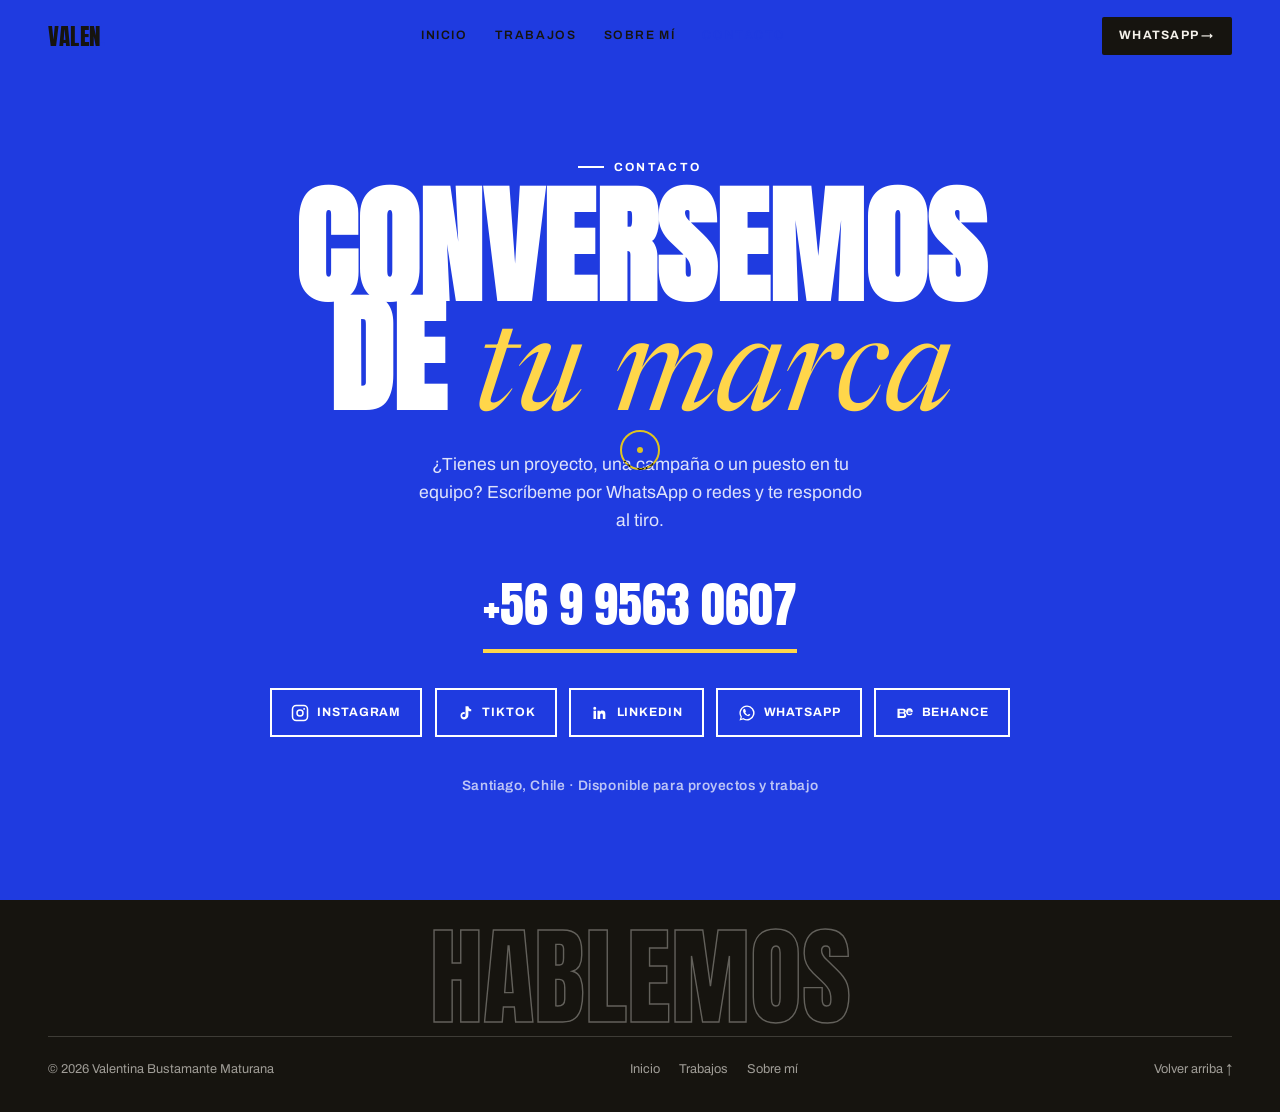
==== contacto.html @ c6c21ce2 "feat: sitio corporativo multipágina con casos de estudio - Reestructura de landing única a sitio mul" ====
<!DOCTYPE html>
<html lang="es">
<head>
<meta charset="UTF-8" />
<meta name="viewport" content="width=device-width, initial-scale=1.0" />
<title>Contacto · Valentina Bustamante</title>
<meta name="description" content="Conversemos. Contacta a Valentina Bustamante por WhatsApp, Instagram, TikTok, LinkedIn o Behance." />
<link rel="preconnect" href="https://fonts.googleapis.com">
<link rel="preconnect" href="https://fonts.gstatic.com" crossorigin>
<link href="https://fonts.googleapis.com/css2?family=Anton&family=Archivo:wght@400;500;600;700;800&family=Newsreader:ital,opsz,wght@0,6..72,400;0,6..72,500;1,6..72,400;1,6..72,500&display=swap" rel="stylesheet">
<link rel="stylesheet" href="styles.css?v=20260607a" />
</head>
<body id="top">
<div class="cursor" data-cursor></div><div class="cursor-dot" data-cursor-dot></div>
<div class="progress"><i data-progress></i></div>

<header class="nav scrolled">
  <a class="nav__logo" href="index.html">VALEN<span>.</span></a>
  <nav class="nav__links">
    <a href="index.html">Inicio</a>
    <a href="trabajos.html">Trabajos</a>
    <a href="sobre-mi.html">Sobre mí</a>
    <a href="contacto.html" class="active">Contacto</a>
  </nav>
  <a class="nav__cta" href="https://wa.me/56995630607" target="_blank" rel="noopener" data-magnetic>WhatsApp →</a>
  <button class="nav__burger" data-burger aria-expanded="false" aria-label="Menú"><span></span><span></span><span></span></button>
</header>
<div class="mobilemenu" data-mobilemenu>
  <a href="index.html">Inicio</a><a href="trabajos.html">Trabajos</a><a href="sobre-mi.html">Sobre <span>mí</span></a><a href="contacto.html">Contacto</a>
</div>

<main>
<section class="contact" style="min-height:100svh;display:flex;align-items:center;padding-top:7rem;padding-bottom:4rem">
  <div class="wrap" style="width:100%">
    <span class="kicker reveal">Contacto</span>
    <h1 class="contact__title reveal">Conversemos<br>de <span class="serif">tu marca</span></h1>
    <p class="reveal reveal-d1" style="max-width:46ch;margin:0 auto 2rem;font-size:1.1rem;color:rgba(255,255,255,.86)">¿Tienes un proyecto, una campaña o un puesto en tu equipo? Escríbeme por WhatsApp o redes y te respondo al tiro.</p>
    <a href="https://wa.me/56995630607" target="_blank" rel="noopener" class="contact__mail reveal reveal-d1" data-magnetic>+56 9 9563 0607</a>
    <div class="socials reveal reveal-d2">
      <a class="sbtn" href="https://www.instagram.com/vaalengg/" target="_blank" rel="noopener" data-magnetic aria-label="Instagram">
        <svg viewBox="0 0 24 24" fill="none" stroke="currentColor" stroke-width="2" stroke-linecap="round" stroke-linejoin="round"><rect x="2" y="2" width="20" height="20" rx="5"/><circle cx="12" cy="12" r="4"/><circle cx="17.5" cy="6.5" r="1.2" fill="currentColor" stroke="none"/></svg><span>Instagram</span>
      </a>
      <a class="sbtn" href="https://www.tiktok.com/@vaaleengg" target="_blank" rel="noopener" data-magnetic aria-label="TikTok">
        <svg viewBox="0 0 24 24" fill="currentColor"><path d="M16.5 3c.3 2.1 1.6 3.7 3.8 4.1v2.6c-1.3.1-2.6-.2-3.8-.8v5.9c0 3.4-2.3 5.7-5.4 5.7-3 0-5.1-2.2-5.1-5 0-3.1 2.5-5.1 5.6-4.7v2.7c-.4-.1-.9-.2-1.3-.2-1.2 0-2.1.9-2.1 2.1 0 1.3.9 2.2 2.2 2.2 1.4 0 2.3-1 2.3-2.6V3h3.8Z"/></svg><span>TikTok</span>
      </a>
      <a class="sbtn" href="https://www.linkedin.com/in/valentina-bustamante-maturana-014641293/" target="_blank" rel="noopener" data-magnetic aria-label="LinkedIn">
        <svg viewBox="0 0 24 24" fill="currentColor"><path d="M4.98 3.5a2 2 0 1 1 0 4 2 2 0 0 1 0-4ZM3.3 9h3.4v11H3.3V9Zm5.3 0h3.25v1.5h.05c.45-.85 1.55-1.75 3.2-1.75 3.4 0 4.05 2.25 4.05 5.2V20h-3.4v-4.85c0-1.15-.02-2.65-1.6-2.65-1.6 0-1.85 1.25-1.85 2.55V20H8.6V9Z"/></svg><span>LinkedIn</span>
      </a>
      <a class="sbtn" href="https://wa.me/56995630607" target="_blank" rel="noopener" data-magnetic aria-label="WhatsApp">
        <svg viewBox="0 0 24 24" fill="currentColor"><path d="M12 2a10 10 0 0 0-8.5 15.3L2 22l4.8-1.5A10 10 0 1 0 12 2Zm0 18.2c-1.6 0-3.1-.4-4.4-1.2l-.3-.2-2.9.9.9-2.8-.2-.3A8.2 8.2 0 1 1 12 20.2Zm4.6-6.1c-.2-.1-1.5-.7-1.7-.8-.2-.1-.4-.1-.6.1-.2.2-.6.8-.8 1-.1.2-.3.2-.5.1-.7-.3-1.4-.7-2-1.4-.5-.5-.9-1.1-1.2-1.7-.1-.2 0-.4.1-.5l.4-.5c.1-.2.2-.3.2-.5 0-.2 0-.4-.1-.5L9.5 6.9c-.2-.5-.4-.4-.6-.4h-.5c-.2 0-.5.1-.7.3-.7.7-1 1.6-1 2.6.1 1.2.6 2.3 1.3 3.2a9.3 9.3 0 0 0 4 3.2c.6.2 1.1.4 1.6.4.6 0 1.2-.1 1.6-.5.3-.2.8-.9 1-1.4.1-.5.1-.9 0-1-.1-.1-.2-.2-.4-.3Z"/></svg><span>WhatsApp</span>
      </a>
      <a class="sbtn" href="https://www.behance.net/valentibustama27" target="_blank" rel="noopener" data-magnetic aria-label="Behance">
        <svg viewBox="0 0 24 24" fill="currentColor"><path d="M9.1 6.2c.9 0 1.7.1 2.3.4.6.2 1 .6 1.3 1.1.3.5.4 1 .4 1.7 0 .7-.2 1.3-.5 1.7-.3.4-.8.8-1.4 1 .8.2 1.4.6 1.8 1.2.4.5.6 1.2.6 2 0 .6-.1 1.2-.4 1.6-.2.5-.6.8-1 1.1-.4.3-.9.5-1.5.6-.5.1-1.1.2-1.6.2H2V6.2h7.1Zm-.4 4.8c.5 0 .9-.1 1.2-.3.3-.2.4-.6.4-1.1 0-.3 0-.5-.1-.7-.1-.2-.3-.3-.4-.4-.2-.1-.4-.2-.6-.2-.2 0-.5-.1-.7-.1H4.9v2.8h3.8Zm.2 5.1c.3 0 .5 0 .8-.1.2 0 .4-.1.6-.3.2-.1.3-.3.4-.5.1-.2.2-.5.2-.8 0-.6-.2-1.1-.5-1.4-.4-.3-.9-.4-1.5-.4H4.9v3.5h4Zm7.5-3.2c.4.4.9.5 1.6.5.5 0 .9-.1 1.3-.4.3-.2.5-.5.6-.7h2c-.3 1-.8 1.7-1.5 2.2-.7.4-1.5.6-2.5.6-.7 0-1.3-.1-1.9-.3-.5-.2-1-.5-1.4-1-.4-.4-.7-.9-.9-1.5-.2-.6-.3-1.2-.3-1.9 0-.6.1-1.3.3-1.8.2-.6.5-1.1 1-1.5.4-.4.9-.8 1.4-1 .6-.2 1.2-.4 1.9-.4.7 0 1.4.1 2 .4.5.3 1 .7 1.4 1.2.3.5.6 1 .8 1.7.1.6.2 1.3.1 2h-6.5c0 .7.2 1.2.5 1.6Zm2.7-4.3c-.3-.3-.7-.5-1.3-.5-.4 0-.7.1-.9.2-.3.1-.5.3-.6.5-.2.2-.3.4-.3.6-.1.2-.1.4-.1.5h4c-.1-.6-.3-1.1-.6-1.4l-.1-.4ZM15 7.7h5v1.2h-5z"/></svg><span>Behance</span>
      </a>
    </div>
    <p class="reveal reveal-d3" style="margin-top:2.4rem;font-family:'Archivo';font-weight:600;letter-spacing:.04em;color:rgba(255,255,255,.7);font-size:.86rem">Santiago, Chile · Disponible para proyectos y trabajo</p>
  </div>
</section>
</main>

<footer class="footer">
  <div class="footer__big" data-fit-footer aria-hidden="true">HABLEMOS</div>
  <div class="footer__row">
    <span>© 2026 Valentina Bustamante Maturana</span>
    <nav class="footer__nav"><a href="index.html">Inicio</a><a href="trabajos.html">Trabajos</a><a href="sobre-mi.html">Sobre mí</a></nav>
    <a href="#top" data-magnetic>Volver arriba ↑</a>
  </div>
</footer>

<script src="data/projects.js?v=20260607a"></script>
<script src="js/site.js?v=20260607a" defer></script>
</body>
</html>
---- styles.css ----
/* ============================================================
   VALENTINA BUSTAMANTE — Portafolio corporativo
   Editorial limpio · identidad azul eléctrica · multipágina
   ============================================================ */
*,*::before,*::after{box-sizing:border-box;margin:0;padding:0}

:root{
  --paper:#F4F1EA;
  --paper-2:#EAE5D9;
  --ink:#16140F;
  --ink-2:#2A2720;
  --ink-soft:rgba(22,20,15,.60);
  --blue:#1F3BE0;
  --blue-deep:#1326AE;
  --yellow:#FFD64A;
  --line:rgba(22,20,15,.13);
  --line-2:rgba(22,20,15,.08);
  --ease:cubic-bezier(.16,1,.3,1);
  --ease-out:cubic-bezier(.22,1,.36,1);
  --maxw:80rem;
}

html{scroll-behavior:smooth;-webkit-font-smoothing:antialiased;text-rendering:optimizeLegibility;background:var(--paper)}
body{background:var(--paper);color:var(--ink);font-family:'Archivo',sans-serif;font-weight:400;line-height:1.6;overflow-x:hidden;cursor:none}
@media (max-width:920px){body{cursor:auto}}
a{color:inherit;text-decoration:none}
img{display:block;max-width:100%}
em{font-style:italic}
::selection{background:var(--blue);color:#fff}

/* paper grain */
body::before{content:"";position:fixed;inset:0;z-index:1;pointer-events:none;opacity:.4;mix-blend-mode:multiply;
  background-image:url("data:image/svg+xml,%3Csvg xmlns='http://www.w3.org/2000/svg' width='200' height='200'%3E%3Cfilter id='n'%3E%3CfeTurbulence type='fractalNoise' baseFrequency='0.85' numOctaves='2'/%3E%3C/filter%3E%3Crect width='100%25' height='100%25' filter='url(%23n)' opacity='0.45'/%3E%3C/svg%3E")}

/* ===== TYPE ===== */
.display{font-family:'Anton',sans-serif;text-transform:uppercase;letter-spacing:-.005em;line-height:.9;font-weight:400}
.serif{font-family:'Newsreader',serif;font-weight:400}
.label{font-family:'Archivo';font-weight:600;text-transform:uppercase;letter-spacing:.2em;font-size:.72rem}
.kicker{font-family:'Archivo';font-weight:700;text-transform:uppercase;letter-spacing:.2em;font-size:.74rem;color:var(--blue);display:inline-flex;align-items:center;gap:.6rem}
.kicker::before{content:"";width:26px;height:2px;background:currentColor}

/* ===== CURSOR ===== */
.cursor,.cursor-dot{position:fixed;top:0;left:0;z-index:9999;pointer-events:none;border-radius:50%;will-change:transform;mix-blend-mode:difference}
.cursor{width:40px;height:40px;border:2px solid #fff;margin:-20px 0 0 -20px;transition:width .3s var(--ease),height .3s var(--ease),background .3s}
.cursor-dot{width:6px;height:6px;background:#fff;margin:-3px 0 0 -3px}
.cursor.is-hover{width:70px;height:70px;background:#fff}
@media (max-width:920px){.cursor,.cursor-dot{display:none}}

/* ===== PROGRESS ===== */
.progress{position:fixed;top:0;left:0;height:3px;width:100%;z-index:950;pointer-events:none}
.progress i{display:block;height:100%;width:0;background:var(--blue)}

/* ===== NAV ===== */
.nav{position:fixed;top:0;left:0;width:100%;z-index:800;display:flex;align-items:center;justify-content:space-between;
  padding:1.05rem clamp(1.1rem,4vw,3rem);transition:background .4s var(--ease),box-shadow .4s,padding .4s}
.nav.scrolled{background:rgba(244,241,234,.9);backdrop-filter:blur(10px);box-shadow:0 1px 0 var(--line);padding-top:.7rem;padding-bottom:.7rem}
.nav__logo{font-family:'Anton';font-size:1.45rem;text-transform:uppercase;letter-spacing:.01em}
.nav__logo span{color:var(--blue)}
.nav__links{display:flex;gap:1.7rem}
.nav__links a{font-family:'Archivo';font-weight:600;font-size:.76rem;text-transform:uppercase;letter-spacing:.13em;position:relative;padding:.2rem 0}
.nav__links a::after{content:"";position:absolute;left:0;bottom:-2px;width:0;height:2px;background:var(--blue);transition:width .35s var(--ease)}
.nav__links a:hover::after,.nav__links a.active::after{width:100%}
.nav__links a.active{color:var(--blue)}
.nav__cta{font-family:'Archivo';font-weight:700;font-size:.76rem;text-transform:uppercase;letter-spacing:.1em;background:var(--ink);color:var(--paper);padding:.6rem 1.1rem;border-radius:2px;transition:transform .3s var(--ease),background .3s}
.nav__cta:hover{background:var(--blue);transform:translateY(-2px)}
.nav__burger{display:none;flex-direction:column;gap:6px;width:40px;height:34px;background:none;border:none;cursor:pointer;justify-content:center;align-items:flex-end}
.nav__burger span{width:26px;height:2.5px;background:var(--ink);transition:transform .4s var(--ease),opacity .3s}
.nav__burger[aria-expanded="true"] span:nth-child(1){transform:translateY(8.5px) rotate(45deg)}
.nav__burger[aria-expanded="true"] span:nth-child(2){opacity:0}
.nav__burger[aria-expanded="true"] span:nth-child(3){transform:translateY(-8.5px) rotate(-45deg)}
@media (max-width:860px){.nav__links,.nav__cta{display:none}.nav__burger{display:flex}}
.mobilemenu{position:fixed;inset:0;z-index:790;background:var(--ink);color:var(--paper);display:flex;flex-direction:column;align-items:center;justify-content:center;gap:1.1rem;opacity:0;visibility:hidden;transition:opacity .4s var(--ease),visibility .4s}
.mobilemenu.is-open{opacity:1;visibility:visible}
.mobilemenu a{font-family:'Anton';text-transform:uppercase;font-size:clamp(2rem,11vw,3rem);color:var(--paper)}
.mobilemenu a span{color:var(--blue)}

/* ===== LAYOUT ===== */
.wrap{max-width:var(--maxw);margin:0 auto;padding-left:clamp(1.1rem,4vw,3rem);padding-right:clamp(1.1rem,4vw,3rem)}
section{position:relative;z-index:2}
.pad{padding-top:clamp(4rem,10vh,7rem);padding-bottom:clamp(4rem,10vh,7rem)}

/* ===== BUTTONS ===== */
.btn{font-family:'Archivo';font-weight:700;text-transform:uppercase;letter-spacing:.08em;font-size:.8rem;padding:.95rem 1.6rem;border-radius:2px;display:inline-flex;align-items:center;gap:.6rem;transition:transform .3s var(--ease),background .3s,color .3s}
.btn--solid{background:var(--blue);color:#fff}
.btn--solid:hover{background:var(--blue-deep);transform:translateY(-3px)}
.btn--ink{background:var(--ink);color:var(--paper)}
.btn--ink:hover{background:var(--blue);transform:translateY(-3px)}
.btn--ghost{border:2px solid var(--ink)}
.btn--ghost:hover{background:var(--ink);color:var(--paper);transform:translateY(-3px)}

/* ===== HOME HERO ===== */
.hero{min-height:100svh;display:flex;flex-direction:column;justify-content:center;padding-top:7rem;padding-bottom:3rem;position:relative;overflow:hidden}
.hero__top{display:flex;gap:1rem;flex-wrap:wrap;align-items:center;margin-bottom:1.5rem}
.tag{font-family:'Archivo';font-weight:700;text-transform:uppercase;letter-spacing:.08em;font-size:.72rem;padding:.34rem .7rem;background:var(--blue);color:#fff;border-radius:2px}
.tag--ink{background:var(--ink);color:var(--paper)}
.tag--out{background:transparent;border:1.5px solid var(--ink);color:var(--ink)}
.hero__title{font-family:'Anton';text-transform:uppercase;line-height:.82;letter-spacing:-.01em;font-size:clamp(3rem,12vw,11rem)}
.hero__title .l1 span,.hero__title .l2 span{display:inline-block;transform:translateY(110%);opacity:0;transition:transform 1s var(--ease-out),opacity 1s}
.hero__title .l1{display:block;overflow:hidden}.hero__title .l2{display:block;overflow:hidden;color:var(--blue)}
.is-loaded .hero__title .l1 span{transform:none;opacity:1}
.is-loaded .hero__title .l2 span{transform:none;opacity:1;transition-delay:.1s}
.hero__sub{margin-top:1.6rem;display:flex;flex-wrap:wrap;gap:.5rem 1rem;align-items:center;font-family:'Archivo';font-weight:500;font-size:clamp(1rem,2.3vw,1.4rem)}
.hero__sub .sep{color:var(--blue);font-weight:700}
.hero__lead{margin-top:1.6rem;max-width:52ch;font-size:1.08rem;color:var(--ink-soft)}
.hero__lead .serif{font-style:italic;color:var(--ink)}
.hero__actions{margin-top:2.2rem;display:flex;gap:1rem;flex-wrap:wrap}
.hero__scroll{position:absolute;bottom:1.5rem;left:50%;transform:translateX(-50%);font-family:'Archivo';font-weight:600;text-transform:uppercase;letter-spacing:.2em;font-size:.68rem;color:var(--ink-soft);display:flex;flex-direction:column;align-items:center;gap:.4rem}
.hero__scroll i{width:1px;height:34px;background:var(--ink-soft);animation:scrolldot 1.8s var(--ease) infinite}
@keyframes scrolldot{0%{transform:scaleY(0);transform-origin:top}45%{transform:scaleY(1);transform-origin:top}55%{transform:scaleY(1);transform-origin:bottom}100%{transform:scaleY(0);transform-origin:bottom}}

/* ===== MARQUEE ===== */
.strip{border-top:2.5px solid var(--ink);border-bottom:2.5px solid var(--ink);background:var(--ink);overflow:hidden;white-space:nowrap;padding:.7rem 0}
.strip--blue{background:var(--blue);border-color:var(--blue)}
.strip__track{display:inline-block;will-change:transform}
.strip__track span{font-family:'Anton';text-transform:uppercase;font-size:clamp(1.2rem,2.8vw,2rem);color:var(--paper);margin:0 .9rem}
.strip__track i{color:var(--yellow);font-style:normal;margin:0 .1rem}

/* ===== SECTION HEAD ===== */
.shead{display:grid;grid-template-columns:1fr auto;gap:1.5rem;align-items:end;margin-bottom:2.6rem}
.shead__title{font-family:'Anton';text-transform:uppercase;font-size:clamp(2.4rem,7vw,5rem);line-height:.86;margin-top:.7rem}
.shead__title .blue{color:var(--blue)}
.shead p{max-width:42ch;color:var(--ink-soft)}
@media (max-width:680px){.shead{grid-template-columns:1fr}}

/* ===== FEATURED PROJECTS (home) ===== */
.feat{display:flex;flex-direction:column;gap:clamp(2.5rem,6vh,5rem)}
.fcard{display:grid;grid-template-columns:1fr 1fr;gap:clamp(1.5rem,4vw,3.5rem);align-items:center}
.fcard:nth-child(even) .fcard__media{order:2}
.fcard__media{position:relative;overflow:hidden;border-radius:3px;aspect-ratio:4/3;background:var(--paper-2);border:1px solid var(--line)}
.fcard__media img{width:100%;height:100%;object-fit:cover;transition:transform .9s var(--ease)}
.fcard:hover .fcard__media img{transform:scale(1.05)}
.fcard__num{position:absolute;top:1rem;left:1rem;z-index:2;font-family:'Anton';font-size:1.2rem;color:#fff;mix-blend-mode:difference}
.fcard__cat{font-family:'Archivo';font-weight:700;text-transform:uppercase;letter-spacing:.13em;font-size:.72rem;color:var(--blue)}
.fcard__title{font-family:'Anton';text-transform:uppercase;font-size:clamp(2rem,5vw,3.4rem);line-height:.9;margin:.5rem 0 .8rem}
.fcard__sum{color:var(--ink-soft);max-width:46ch;margin-bottom:1.2rem}
.fcard__more{font-family:'Archivo';font-weight:700;text-transform:uppercase;letter-spacing:.1em;font-size:.78rem;color:var(--ink);display:inline-flex;gap:.5rem;border-bottom:2px solid var(--blue);padding-bottom:.2rem;transition:gap .3s var(--ease)}
.fcard:hover .fcard__more{gap:1rem}
@media (max-width:760px){.fcard{grid-template-columns:1fr;gap:1.2rem}.fcard:nth-child(even) .fcard__media{order:0}}

/* ===== PROJECTS GRID (trabajos) ===== */
.filters{display:flex;gap:.6rem;flex-wrap:wrap;margin-bottom:2.5rem}
.filter{font-family:'Archivo';font-weight:600;text-transform:uppercase;letter-spacing:.08em;font-size:.74rem;padding:.55rem 1rem;border:1.5px solid var(--line);border-radius:40px;background:transparent;cursor:pointer;transition:all .3s var(--ease)}
.filter:hover{border-color:var(--ink)}
.filter.active{background:var(--ink);color:var(--paper);border-color:var(--ink)}
.grid{display:grid;grid-template-columns:repeat(auto-fill,minmax(min(100%,330px),1fr));gap:1.4rem}
.pcard{position:relative;display:block;background:#fff;border:1px solid var(--line);border-radius:3px;overflow:hidden;transition:transform .4s var(--ease),box-shadow .4s var(--ease)}
.pcard:hover{transform:translateY(-6px);box-shadow:0 20px 40px rgba(22,20,15,.13)}
.pcard__media{position:relative;aspect-ratio:4/3;overflow:hidden;background:var(--paper-2)}
.pcard__media img{width:100%;height:100%;object-fit:cover;transition:transform .8s var(--ease)}
.pcard:hover .pcard__media img{transform:scale(1.06)}
.pcard__badge{position:absolute;top:.8rem;left:.8rem;background:rgba(22,20,15,.85);color:#fff;font-family:'Archivo';font-weight:700;text-transform:uppercase;letter-spacing:.08em;font-size:.64rem;padding:.32rem .6rem;border-radius:2px}
.pcard__body{padding:1.2rem 1.3rem 1.4rem}
.pcard__title{font-family:'Anton';text-transform:uppercase;font-size:1.5rem;line-height:.95}
.pcard__client{font-family:'Archivo';font-weight:600;font-size:.82rem;color:var(--ink-soft);margin-top:.2rem}
.pcard__arrow{position:absolute;bottom:1.3rem;right:1.3rem;color:var(--blue);opacity:0;transform:translateX(-6px);transition:all .35s var(--ease)}
.pcard:hover .pcard__arrow{opacity:1;transform:translateX(0)}

/* ===== TOOLS ===== */
.tools{background:var(--ink);color:var(--paper)}
.tools .kicker{color:var(--yellow)}
.tools .shead__title{color:var(--paper)}
.toolsgrid{display:grid;grid-template-columns:repeat(auto-fit,minmax(150px,1fr));gap:1rem}
.tool{border:1px solid rgba(244,241,234,.16);border-radius:4px;padding:1.4rem;display:flex;align-items:center;gap:1rem;transition:background .4s var(--ease),transform .4s var(--ease),border-color .4s}
.tool:hover{background:rgba(31,59,224,.18);transform:translateY(-5px);border-color:var(--blue)}
.tool__abbr{width:48px;height:48px;flex:none;border-radius:9px;display:grid;place-items:center;font-family:'Archivo';font-weight:800;font-size:1.1rem;background:#0c0b16;color:#8aa0ff;border:1px solid rgba(255,255,255,.12)}
.tool__name{font-family:'Archivo';font-weight:600;font-size:.95rem;line-height:1.2}

/* ===== STATS ===== */
.stats{display:grid;grid-template-columns:repeat(auto-fit,minmax(160px,1fr));gap:1.5rem;border-top:2px solid var(--ink);border-bottom:2px solid var(--ink);padding:2.4rem 0}
.stat__n{font-family:'Anton';font-size:clamp(2.6rem,6vw,4rem);line-height:1;color:var(--blue)}
.stat__l{font-family:'Archivo';font-weight:600;text-transform:uppercase;letter-spacing:.1em;font-size:.74rem;color:var(--ink-soft);margin-top:.3rem}

/* ===== CASE STUDY (proyecto) ===== */
.cs-hero{position:relative;min-height:88svh;display:flex;align-items:flex-end;overflow:hidden;color:#fff}
.cs-hero__bg{position:absolute;inset:0;z-index:0}
.cs-hero__bg img{width:100%;height:100%;object-fit:cover;transform:scale(1.08);transition:transform 1.4s var(--ease)}
.cs-hero.in .cs-hero__bg img{transform:scale(1)}
.cs-hero__bg::after{content:"";position:absolute;inset:0;background:linear-gradient(to top,rgba(8,7,5,.9) 0%,rgba(8,7,5,.45) 45%,rgba(8,7,5,.25) 100%)}
.cs-hero__inner{position:relative;z-index:2;width:100%;padding-bottom:clamp(2.5rem,6vh,4.5rem);padding-top:7rem}
.cs-hero__cat{font-family:'Archivo';font-weight:700;text-transform:uppercase;letter-spacing:.18em;font-size:.78rem;color:#fff}
.cs-hero__cat .dotcol{display:inline-block;width:9px;height:9px;border-radius:50%;margin-right:.5rem;vertical-align:middle}
.cs-hero__title{font-family:'Anton';text-transform:uppercase;font-size:clamp(3rem,11vw,9rem);line-height:.85;margin:.6rem 0 1rem}
.cs-hero__meta{display:flex;flex-wrap:wrap;gap:1.4rem 2.4rem;border-top:1px solid rgba(255,255,255,.25);padding-top:1.3rem;max-width:60rem}
.cs-meta__k{font-family:'Archivo';font-weight:700;text-transform:uppercase;letter-spacing:.12em;font-size:.66rem;opacity:.7;margin-bottom:.25rem}
.cs-meta__v{font-family:'Archivo';font-weight:500;font-size:.95rem}

.cs-intro{font-family:'Newsreader',serif;font-size:clamp(1.4rem,3.2vw,2.2rem);line-height:1.4;max-width:30ch;font-weight:400}
.cs-introwrap{display:grid;grid-template-columns:1fr 1.1fr;gap:clamp(1.5rem,5vw,4rem);align-items:start}
.cs-introwrap .label{color:var(--blue)}
.cs-introwrap p{color:var(--ink-soft);font-size:1.05rem;margin-top:.4rem}
@media (max-width:760px){.cs-introwrap{grid-template-columns:1fr;gap:1rem}}

/* blocks: problema/insight/concepto/rol */
.cs-blocks{display:flex;flex-direction:column}
.cs-block{display:grid;grid-template-columns:.7fr 1.3fr;gap:clamp(1rem,4vw,3rem);padding:clamp(1.8rem,4vh,3rem) 0;border-top:1px solid var(--line)}
.cs-block__k{font-family:'Anton';text-transform:uppercase;font-size:clamp(1.6rem,3.6vw,2.7rem);line-height:.95;color:var(--ink)}
.cs-block__k span{color:var(--blue);display:block;font-size:.42em;font-family:'Archivo';font-weight:700;letter-spacing:.14em;margin-bottom:.4rem}
.cs-block__t{font-size:clamp(1.05rem,2vw,1.3rem);line-height:1.55;max-width:48ch;color:var(--ink-2)}
.cs-block--quote .cs-block__t{font-family:'Newsreader',serif;font-style:italic;font-size:clamp(1.5rem,3.4vw,2.4rem);line-height:1.3;color:var(--ink)}
.cs-block--quote .cs-block__t::before{content:"“";color:var(--blue)}
.cs-block--quote .cs-block__t::after{content:"”";color:var(--blue)}
@media (max-width:680px){.cs-block{grid-template-columns:1fr;gap:.6rem}}

/* gallery */
.cs-gallery{display:grid;grid-template-columns:repeat(2,1fr);gap:1.2rem}
.gitem{position:relative;border-radius:3px;overflow:hidden;background:var(--paper-2);border:1px solid var(--line)}
.gitem--wide{grid-column:1/-1}
.gitem img,.gitem video{width:100%;display:block}
.gitem__cap{position:absolute;left:0;bottom:0;width:100%;padding:1.5rem 1rem .8rem;background:linear-gradient(transparent,rgba(8,7,5,.8));color:#fff;font-family:'Archivo';font-weight:600;font-size:.86rem;letter-spacing:.02em;transform:translateY(8px);opacity:0;transition:all .4s var(--ease)}
.gitem:hover .gitem__cap{transform:none;opacity:1}
.gitem--video{cursor:pointer}
.gitem--video .playbtn{position:absolute;inset:0;margin:auto;width:64px;height:64px;border-radius:50%;background:rgba(255,255,255,.92);display:grid;place-items:center;pointer-events:none;transition:transform .3s var(--ease),opacity .3s}
.gitem--video .playbtn::after{content:"";border-left:18px solid var(--ink);border-top:11px solid transparent;border-bottom:11px solid transparent;margin-left:4px}
.gitem--video.playing .playbtn{opacity:0;transform:scale(.6)}
@media (max-width:600px){.cs-gallery{grid-template-columns:1fr}}

/* next project */
.cs-next{display:block;background:var(--ink);color:var(--paper);text-align:center;padding:clamp(3rem,8vh,6rem) 1rem;transition:background .4s}
.cs-next:hover{background:var(--blue)}
.cs-next__k{font-family:'Archivo';font-weight:700;text-transform:uppercase;letter-spacing:.2em;font-size:.74rem;opacity:.7}
.cs-next__t{font-family:'Anton';text-transform:uppercase;font-size:clamp(2.4rem,8vw,6rem);line-height:.9;margin-top:.5rem}

/* loader for proyecto */
.cs-loading{min-height:60svh;display:grid;place-items:center;font-family:'Archivo';color:var(--ink-soft)}

/* ===== ABOUT (sobre-mi) ===== */
.about__grid{display:grid;grid-template-columns:.85fr 1.15fr;gap:clamp(2rem,5vw,4rem);align-items:center}
.about__photo{position:relative;border-radius:3px;overflow:hidden;border:1px solid var(--line);background:#fff}
.about__photo img{width:100%;display:block}
.about__lead{font-family:'Newsreader',serif;font-size:clamp(1.5rem,3.4vw,2.3rem);line-height:1.35;margin-bottom:1.4rem}
.about__lead em{color:var(--blue)}
.about__body p{color:var(--ink-2);margin-bottom:1rem;max-width:58ch;font-size:1.05rem}
@media (max-width:780px){.about__grid{grid-template-columns:1fr;gap:2rem}}

.skills-list{display:grid;grid-template-columns:repeat(auto-fit,minmax(220px,1fr));gap:1.2rem}
.skill{border-top:2px solid var(--ink);padding-top:1.1rem}
.skill h3{font-family:'Archivo';font-weight:700;text-transform:uppercase;letter-spacing:.03em;font-size:1.1rem;margin-bottom:.4rem}
.skill p{color:var(--ink-soft);font-size:.94rem}
.skill__n{font-family:'Anton';color:var(--blue);font-size:1.1rem}

/* awards */
.awards{list-style:none;border-top:2px solid var(--ink)}
.award{display:grid;grid-template-columns:64px 1fr auto;gap:1.4rem;align-items:baseline;padding:1.4rem .2rem;border-bottom:1px solid var(--line);transition:background .4s var(--ease),padding-left .4s var(--ease)}
.award:hover{background:var(--yellow);padding-left:1rem}
.award__y{font-family:'Anton';font-size:1.2rem;color:var(--blue)}
.award:hover .award__y{color:var(--ink)}
.award__n{font-family:'Archivo';font-weight:700;text-transform:uppercase;font-size:clamp(1rem,2.4vw,1.5rem);line-height:1.1}
.award__n em{color:var(--blue)}
.award:hover .award__n em{color:var(--ink)}
.award__o{font-size:.84rem;color:var(--ink-soft);text-align:right}
.award:hover .award__o{color:var(--ink)}
@media (max-width:600px){.award{grid-template-columns:1fr;gap:.3rem}.award__o{text-align:left}}

/* ===== CONTACT ===== */
.contact{background:var(--blue);color:#fff;text-align:center;overflow:hidden}
.contact .kicker{color:#fff}
.contact__title{font-family:'Anton';text-transform:uppercase;font-size:clamp(2.8rem,11vw,8rem);line-height:.85;margin:1rem 0}
.contact__title .serif{font-family:'Newsreader';font-style:italic;text-transform:none;color:var(--yellow)}
.contact__mail{display:inline-block;font-family:'Anton';text-transform:uppercase;font-size:clamp(1.5rem,5vw,3rem);border-bottom:4px solid var(--yellow);padding-bottom:.1em;margin-bottom:2.2rem;transition:transform .3s var(--ease)}
.contact__mail:hover{transform:scale(1.03)}
.socials{display:flex;justify-content:center;gap:.8rem;flex-wrap:wrap}
.sbtn{display:inline-flex;align-items:center;gap:.5rem;padding:.8rem 1.2rem;border:2px solid #fff;color:#fff;font-family:'Archivo';font-weight:700;text-transform:uppercase;letter-spacing:.07em;font-size:.76rem;transition:transform .3s var(--ease),background .3s,color .3s}
.sbtn svg{width:18px;height:18px}
.sbtn:hover{background:#fff;color:var(--blue);transform:translateY(-4px)}
@media (max-width:520px){.sbtn span{display:none}.sbtn{padding:.85rem;border-radius:50%}}

/* ===== FOOTER ===== */
.footer{background:var(--ink);color:var(--paper);padding:0 clamp(1.1rem,4vw,3rem) 2rem;overflow:hidden}
.footer__big{font-family:'Anton';text-transform:uppercase;font-size:clamp(2.6rem,16vw,14rem);line-height:.8;color:transparent;-webkit-text-stroke:1.4px rgba(244,241,234,.35);text-align:center;padding:2.2rem 0 1rem;white-space:nowrap;user-select:none}
.footer__row{display:flex;justify-content:space-between;align-items:center;flex-wrap:wrap;gap:1rem;border-top:1px solid rgba(244,241,234,.18);padding-top:1.4rem;font-size:.8rem;color:rgba(244,241,234,.62)}
.footer__row a:hover{color:var(--yellow)}
.footer__nav{display:flex;gap:1.2rem;flex-wrap:wrap}
@media (max-width:600px){.footer__row{flex-direction:column;text-align:center}}

/* ===== REVEAL ===== */
.reveal{opacity:0;transform:translateY(40px);transition:opacity .9s var(--ease),transform .9s var(--ease);will-change:transform,opacity}
.reveal.in{opacity:1;transform:none}
.reveal-d1{transition-delay:.08s}.reveal-d2{transition-delay:.16s}.reveal-d3{transition-delay:.24s}.reveal-d4{transition-delay:.32s}

@media (prefers-reduced-motion:reduce){
  *{animation:none!important;transition-duration:.01ms!important}
  .reveal{opacity:1!important;transform:none!important}
  .hero__title .l1 span,.hero__title .l2 span{transform:none!important;opacity:1!important}
}
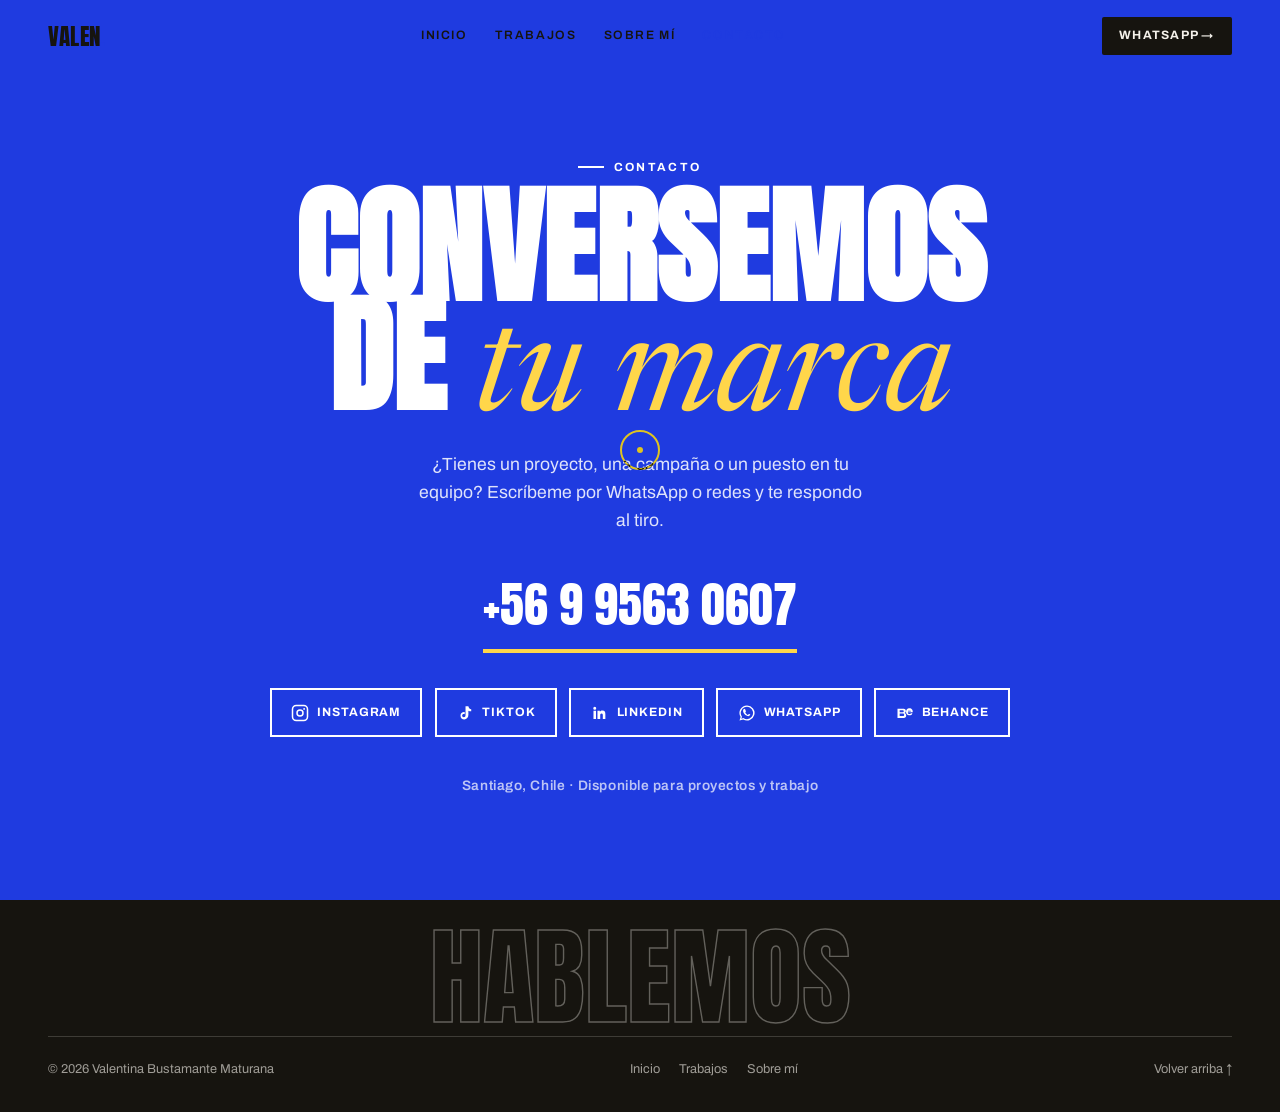
==== commit 58fe4af1: "fix: contenido nunca queda en blanco (progressive enhancement) - Reveals dependían solo de Intersect" ====
--- a/contacto.html
+++ b/contacto.html
@@ -1,6 +1,7 @@
 <!DOCTYPE html>
 <html lang="es">
 <head>
+<script>document.documentElement.className+=' js';</script>
 <meta charset="UTF-8" />
 <meta name="viewport" content="width=device-width, initial-scale=1.0" />
 <title>Contacto · Valentina Bustamante</title>
@@ -8,7 +9,7 @@
 <link rel="preconnect" href="https://fonts.googleapis.com">
 <link rel="preconnect" href="https://fonts.gstatic.com" crossorigin>
 <link href="https://fonts.googleapis.com/css2?family=Anton&family=Archivo:wght@400;500;600;700;800&family=Newsreader:ital,opsz,wght@0,6..72,400;0,6..72,500;1,6..72,400;1,6..72,500&display=swap" rel="stylesheet">
-<link rel="stylesheet" href="styles.css?v=20260607a" />
+<link rel="stylesheet" href="styles.css?v=20260607c" />
 </head>
 <body id="top">
 <div class="cursor" data-cursor></div><div class="cursor-dot" data-cursor-dot></div>
@@ -67,7 +68,7 @@
   </div>
 </footer>
 
-<script src="data/projects.js?v=20260607a"></script>
-<script src="js/site.js?v=20260607a" defer></script>
+<script src="data/projects.js?v=20260607c"></script>
+<script src="js/site.js?v=20260607c" defer></script>
 </body>
 </html>
--- a/styles.css
+++ b/styles.css
@@ -95,10 +95,11 @@
 .tag--ink{background:var(--ink);color:var(--paper)}
 .tag--out{background:transparent;border:1.5px solid var(--ink);color:var(--ink)}
 .hero__title{font-family:'Anton';text-transform:uppercase;line-height:.82;letter-spacing:-.01em;font-size:clamp(3rem,12vw,11rem)}
-.hero__title .l1 span,.hero__title .l2 span{display:inline-block;transform:translateY(110%);opacity:0;transition:transform 1s var(--ease-out),opacity 1s}
+.hero__title .l1 span,.hero__title .l2 span{display:inline-block}
 .hero__title .l1{display:block;overflow:hidden}.hero__title .l2{display:block;overflow:hidden;color:var(--blue)}
-.is-loaded .hero__title .l1 span{transform:none;opacity:1}
-.is-loaded .hero__title .l2 span{transform:none;opacity:1;transition-delay:.1s}
+html.js .hero__title .l1 span,html.js .hero__title .l2 span{transform:translateY(110%);opacity:0;transition:transform 1s var(--ease-out),opacity 1s}
+html.js .is-loaded .hero__title .l1 span{transform:none;opacity:1}
+html.js .is-loaded .hero__title .l2 span{transform:none;opacity:1;transition-delay:.1s}
 .hero__sub{margin-top:1.6rem;display:flex;flex-wrap:wrap;gap:.5rem 1rem;align-items:center;font-family:'Archivo';font-weight:500;font-size:clamp(1rem,2.3vw,1.4rem)}
 .hero__sub .sep{color:var(--blue);font-weight:700}
 .hero__lead{margin-top:1.6rem;max-width:52ch;font-size:1.08rem;color:var(--ink-soft)}
@@ -272,9 +273,9 @@
 .footer__nav{display:flex;gap:1.2rem;flex-wrap:wrap}
 @media (max-width:600px){.footer__row{flex-direction:column;text-align:center}}
 
-/* ===== REVEAL ===== */
-.reveal{opacity:0;transform:translateY(40px);transition:opacity .9s var(--ease),transform .9s var(--ease);will-change:transform,opacity}
-.reveal.in{opacity:1;transform:none}
+/* ===== REVEAL (only hidden when JS is active) ===== */
+html.js .reveal{opacity:0;transform:translateY(40px);transition:opacity .9s var(--ease),transform .9s var(--ease);will-change:transform,opacity}
+html.js .reveal.in{opacity:1;transform:none}
 .reveal-d1{transition-delay:.08s}.reveal-d2{transition-delay:.16s}.reveal-d3{transition-delay:.24s}.reveal-d4{transition-delay:.32s}
 
 @media (prefers-reduced-motion:reduce){
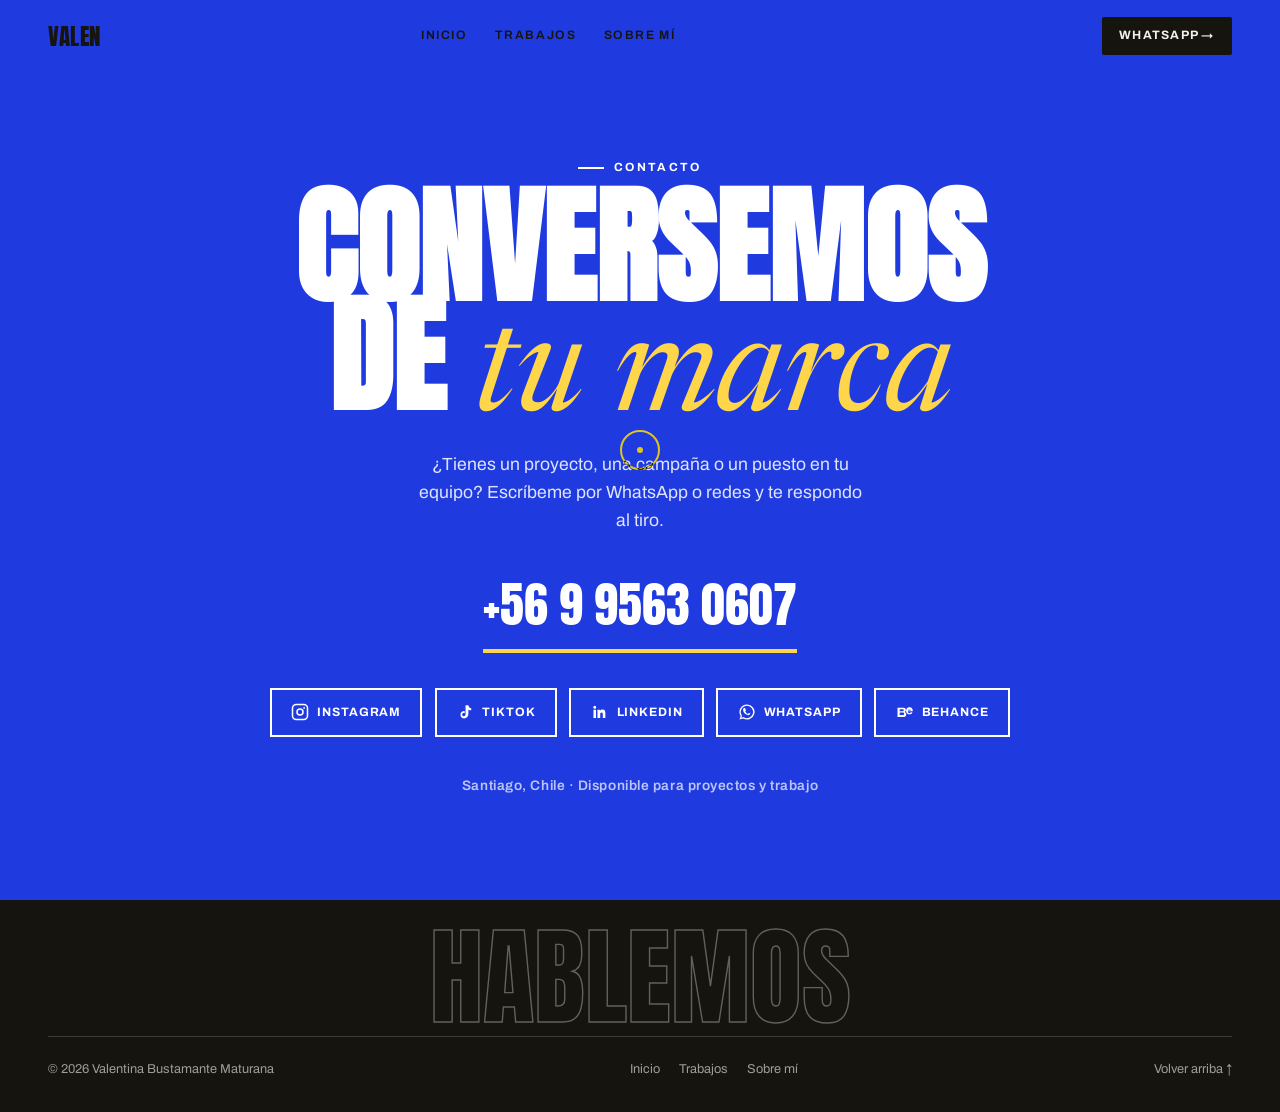
==== commit 3f801b15: "fix: reveals/hero como animación CSS auto-play (visibilidad sin depender de JS)" ====
--- a/contacto.html
+++ b/contacto.html
@@ -9,7 +9,7 @@
 <link rel="preconnect" href="https://fonts.googleapis.com">
 <link rel="preconnect" href="https://fonts.gstatic.com" crossorigin>
 <link href="https://fonts.googleapis.com/css2?family=Anton&family=Archivo:wght@400;500;600;700;800&family=Newsreader:ital,opsz,wght@0,6..72,400;0,6..72,500;1,6..72,400;1,6..72,500&display=swap" rel="stylesheet">
-<link rel="stylesheet" href="styles.css?v=20260607c" />
+<link rel="stylesheet" href="styles.css?v=20260607d" />
 </head>
 <body id="top">
 <div class="cursor" data-cursor></div><div class="cursor-dot" data-cursor-dot></div>
@@ -68,7 +68,7 @@
   </div>
 </footer>
 
-<script src="data/projects.js?v=20260607c"></script>
-<script src="js/site.js?v=20260607c" defer></script>
+<script src="data/projects.js?v=20260607d"></script>
+<script src="js/site.js?v=20260607d" defer></script>
 </body>
 </html>
--- a/styles.css
+++ b/styles.css
@@ -97,9 +97,9 @@
 .hero__title{font-family:'Anton';text-transform:uppercase;line-height:.82;letter-spacing:-.01em;font-size:clamp(3rem,12vw,11rem)}
 .hero__title .l1 span,.hero__title .l2 span{display:inline-block}
 .hero__title .l1{display:block;overflow:hidden}.hero__title .l2{display:block;overflow:hidden;color:var(--blue)}
-html.js .hero__title .l1 span,html.js .hero__title .l2 span{transform:translateY(110%);opacity:0;transition:transform 1s var(--ease-out),opacity 1s}
-html.js .is-loaded .hero__title .l1 span{transform:none;opacity:1}
-html.js .is-loaded .hero__title .l2 span{transform:none;opacity:1;transition-delay:.1s}
+@keyframes heroIn{from{opacity:0;transform:translateY(110%)}to{opacity:1;transform:none}}
+html.js .hero__title .l1 span{animation:heroIn 1s var(--ease-out) both}
+html.js .hero__title .l2 span{animation:heroIn 1s var(--ease-out) .12s both}
 .hero__sub{margin-top:1.6rem;display:flex;flex-wrap:wrap;gap:.5rem 1rem;align-items:center;font-family:'Archivo';font-weight:500;font-size:clamp(1rem,2.3vw,1.4rem)}
 .hero__sub .sep{color:var(--blue);font-weight:700}
 .hero__lead{margin-top:1.6rem;max-width:52ch;font-size:1.08rem;color:var(--ink-soft)}
@@ -273,10 +273,10 @@
 .footer__nav{display:flex;gap:1.2rem;flex-wrap:wrap}
 @media (max-width:600px){.footer__row{flex-direction:column;text-align:center}}
 
-/* ===== REVEAL (only hidden when JS is active) ===== */
-html.js .reveal{opacity:0;transform:translateY(40px);transition:opacity .9s var(--ease),transform .9s var(--ease);will-change:transform,opacity}
-html.js .reveal.in{opacity:1;transform:none}
-.reveal-d1{transition-delay:.08s}.reveal-d2{transition-delay:.16s}.reveal-d3{transition-delay:.24s}.reveal-d4{transition-delay:.32s}
+/* ===== REVEAL — pure CSS auto-play (never depends on JS to be visible) ===== */
+@keyframes revealUp{from{opacity:0;transform:translateY(36px)}to{opacity:1;transform:none}}
+html.js .reveal{animation:revealUp .85s var(--ease) both}
+.reveal-d1{animation-delay:.1s}.reveal-d2{animation-delay:.2s}.reveal-d3{animation-delay:.3s}.reveal-d4{animation-delay:.4s}
 
 @media (prefers-reduced-motion:reduce){
   *{animation:none!important;transition-duration:.01ms!important}
